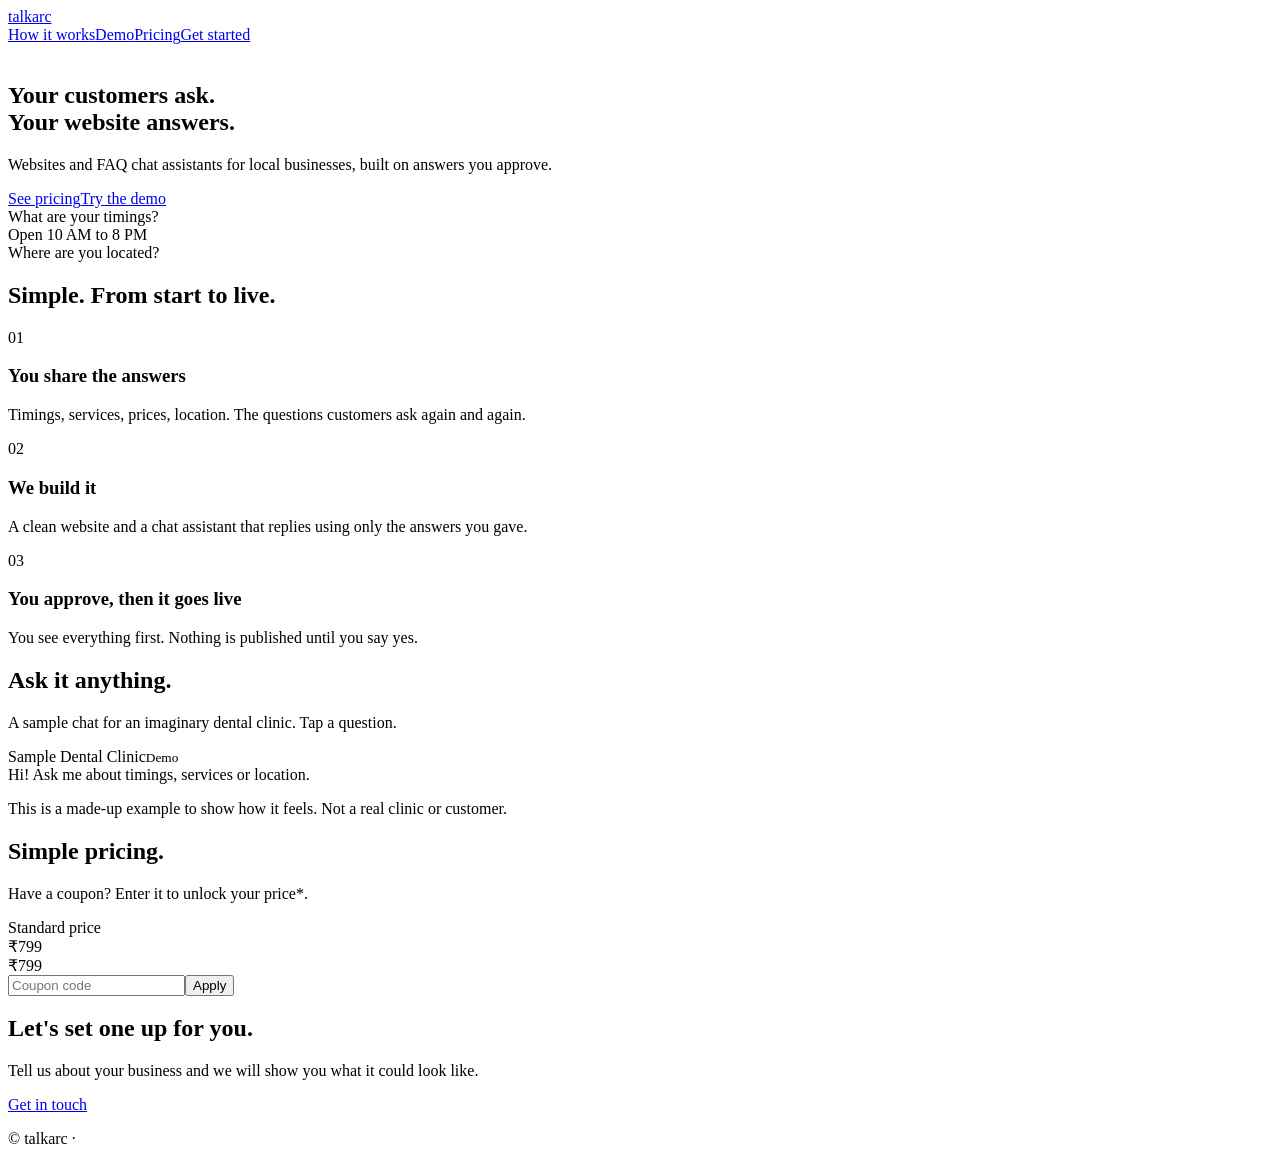
==== 1-index.html @ 936354f1 "Add files via upload" ====
<!doctype html>
<html lang="en"><head>
<meta charset="utf-8"><meta name="viewport" content="width=device-width,initial-scale=1,viewport-fit=cover">
<title>talkarc - Chatbots for local business</title>
<meta name="description" content="Websites and FAQ chat assistants for local businesses, built on answers you approve.">
<meta property="og:title" content="talkarc - Chatbots for local business"><meta property="og:description" content="Websites and FAQ chat assistants built on answers you approve."><meta property="og:image" content="https://ijaipandey.github.io/talkarc/og.png">
<link rel="icon" href="favicon.png"><link rel="apple-touch-icon" href="apple-touch-icon.png">
<link rel="stylesheet" href="style.css"><script src="config.js"></script>
</head><body>
<nav><a class="brand" href="#top"><img src="favicon.png" alt=""><span data-brand>talkarc</span></a>
<div class="links"><a href="#how">How it works</a><a href="#demo">Demo</a><a href="#pricing">Pricing</a><a class="pill" href="#contact">Get started</a></div></nav>
<section class="hero" id="top"><div class="blob b1"></div><div class="blob b2"></div><div class="blob b3"></div><div class="wrap">
<img class="mark" src="icon.png" alt="">
<h1>Your customers ask.<br><span class="grad">Your website answers.</span></h1>
<p class="sub">Websites and FAQ chat assistants for local businesses, built on answers you approve.</p>
<div class="cta"><a class="pill" href="#pricing">See pricing</a><a class="pill ghost" href="#demo">Try the demo</a></div>
<div class="float f1">What are your timings?</div><div class="float f2">Open 10 AM to 8 PM</div><div class="float f3">Where are you located?</div>
</div></section>
<section class="alt" id="how"><div class="wrap fade">
<h2>Simple. From start to live.</h2>
<div class="cards">
<div class="card"><div class="num">01</div><h3>You share the answers</h3><p>Timings, services, prices, location. The questions customers ask again and again.</p></div>
<div class="card"><div class="num">02</div><h3>We build it</h3><p>A clean website and a chat assistant that replies using only the answers you gave.</p></div>
<div class="card"><div class="num">03</div><h3>You approve, then it goes live</h3><p>You see everything first. Nothing is published until you say yes.</p></div>
</div></div></section>
<section id="demo"><div class="wrap fade">
<h2>Ask it anything.</h2>
<p class="sub">A sample chat for an imaginary dental clinic. Tap a question.</p>
<div class="chat"><div class="hd"><img src="favicon.png" alt=""><span>Sample Dental Clinic</span><small>Demo</small></div>
<div class="msgs" id="msgs"><div class="m b">Hi! Ask me about timings, services or location.</div></div>
<div class="qs" id="qs"></div></div>
<p class="note">This is a made-up example to show how it feels. Not a real clinic or customer.</p>
</div></section>
<section class="dark" id="pricing"><div class="wrap fade">
<h2>Simple pricing.</h2>
<p class="sub">Have a coupon? Enter it to unlock your price*.</p>
<div class="price glass"><div class="tag">Standard price</div><div class="was" id="was">&#8377;799</div>
<div class="now" id="now">&#8377;799</div>
<div class="badge" id="pbadge" hidden>Free hosting for the first 10 customers*</div>
<form id="cform" class="coupon"><input id="ccode" placeholder="Coupon code" autocomplete="off" autocapitalize="characters" aria-label="Coupon code"><button class="pill" type="submit">Apply</button></form>
<p class="cmsg" id="cmsg"></p></div>
<p class="note" id="terms"></p>
</div></section>
<section id="contact"><div class="wrap fade">
<h2>Let's set one up for you.</h2>
<p class="sub">Tell us about your business and we will show you what it could look like.</p>
<div class="cta"><a class="pill" id="cta" href="#contact">Get in touch</a></div>
<p class="note" id="cnote"></p>
</div></section>
<footer>© <span id="yr"></span> <span data-brand>talkarc</span> · <span id="tag"></span></footer>
<script>
const S=window.SITE;document.title=S.name+" - "+S.tagline;
document.querySelectorAll("[data-brand]").forEach(e=>e.textContent=S.name);
document.getElementById("tag").textContent=S.tagline;document.getElementById("yr").textContent=new Date().getFullYear();
const c=document.getElementById("cta");
if(S.contactHref){c.href=S.contactHref;c.textContent=S.contactLabel||"Get in touch";c.target="_blank";c.rel="noopener"}else{c.style.display="none";document.getElementById("cnote").textContent="Contact details coming soon."}
const QA=[["What are your timings?","We are open Monday to Saturday, 10 AM to 8 PM. Closed on Sundays."],["What services do you offer?","Check-ups, cleaning, fillings and root canal treatment."],["Where are you located?","Sample address, Navi Mumbai. Parking is available nearby."],["How do I book?","Call the clinic and we will fix a slot for you."]];
const m=document.getElementById("msgs"),q=document.getElementById("qs");
QA.forEach(([a,b])=>{const x=document.createElement("button");x.textContent=a;x.onclick=()=>{add(a,"u");setTimeout(()=>add(b,"b"),450)};q.appendChild(x)});
function add(t,k){const d=document.createElement("div");d.className="m "+k;d.textContent=t;m.appendChild(d)}
const money=n=>"\u20B9"+n;
document.getElementById("terms").textContent=S.terms;
document.getElementById("was").textContent=money(S.price);document.getElementById("now").textContent=money(S.price);
document.getElementById("cform").addEventListener("submit",e=>{e.preventDefault();
const v=document.getElementById("ccode").value.trim().toUpperCase(),msg=document.getElementById("cmsg"),card=document.querySelector(".price");
if(v&&v===S.coupon.toUpperCase()){card.classList.add("applied");document.getElementById("now").textContent=money(S.offerPrice);document.getElementById("pbadge").hidden=false;document.getElementById("was").style.display="block";msg.textContent="Coupon applied.";msg.className="cmsg ok"}
else{msg.textContent="That code does not look right.";msg.className="cmsg bad"}});
const io=new IntersectionObserver(es=>es.forEach(e=>e.isIntersecting&&e.target.classList.add("show")),{threshold:.15});
document.querySelectorAll(".fade").forEach(e=>io.observe(e));
</script></body></html>
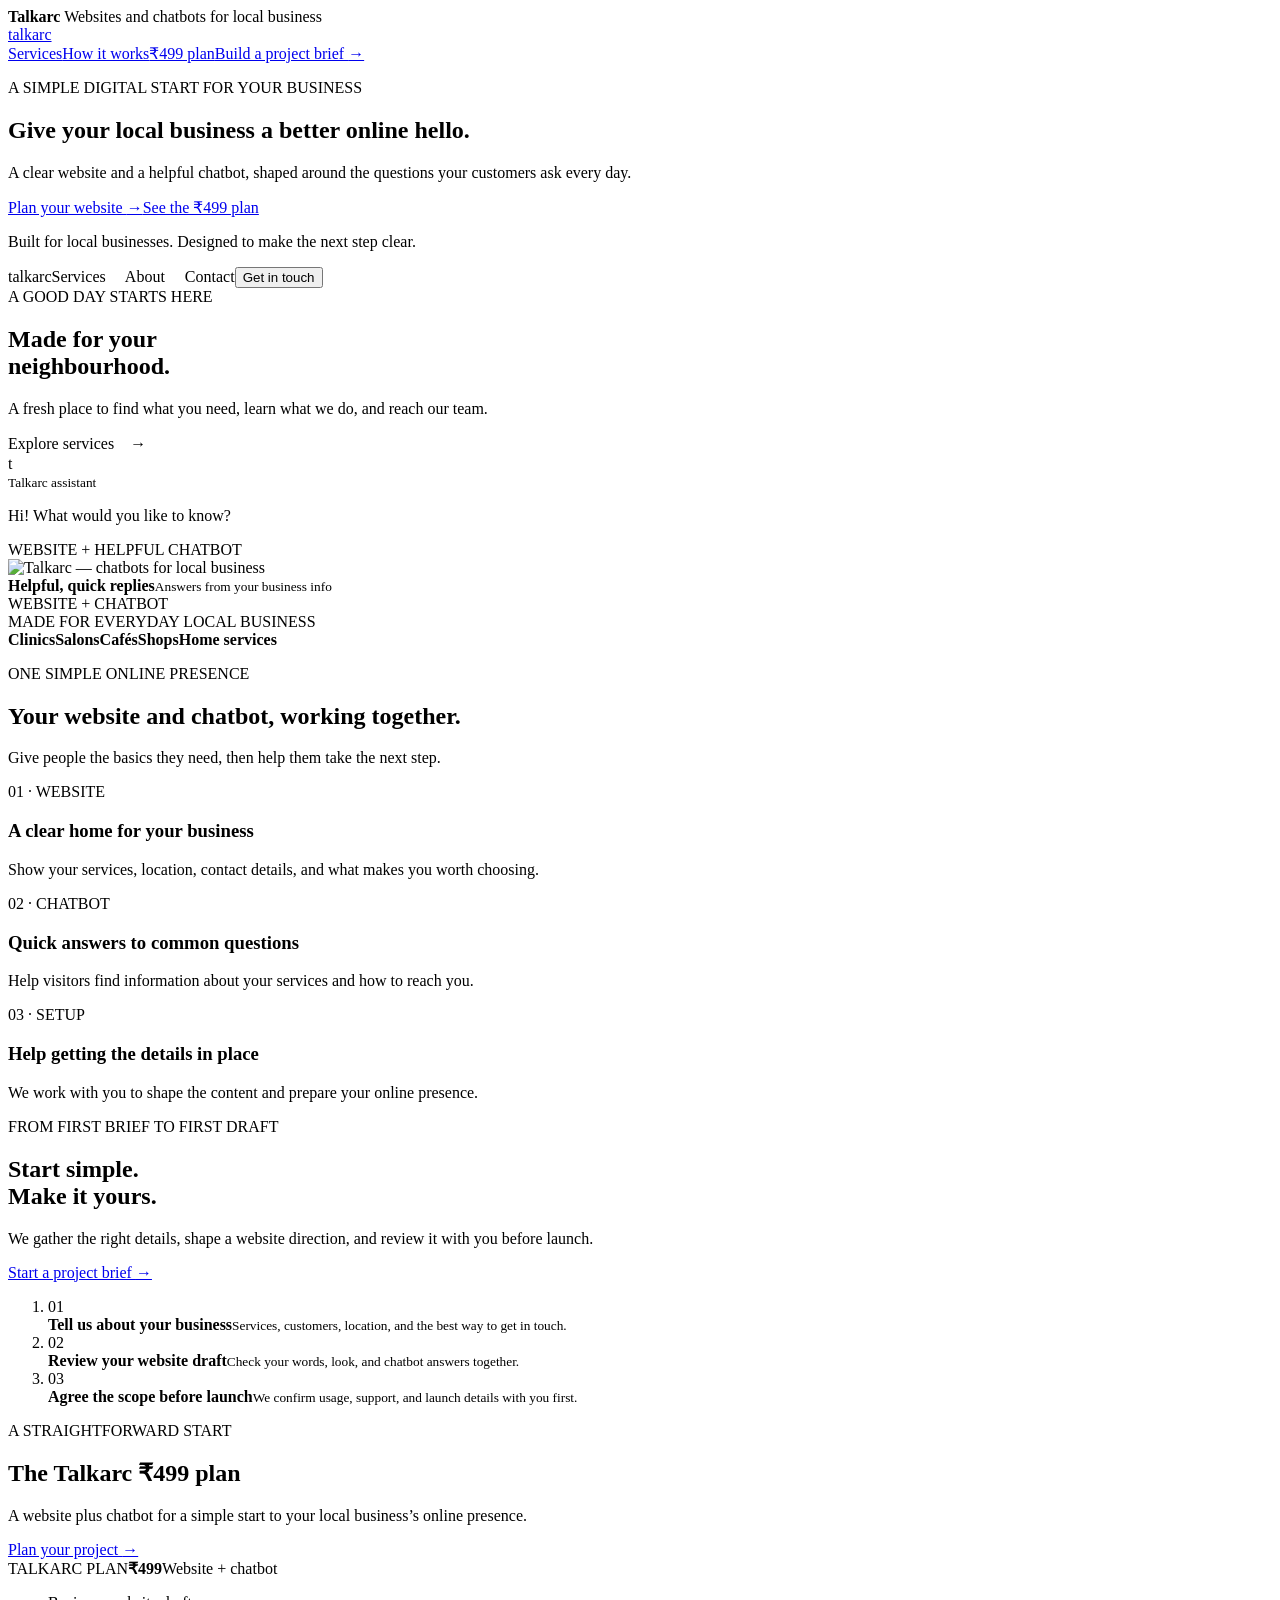
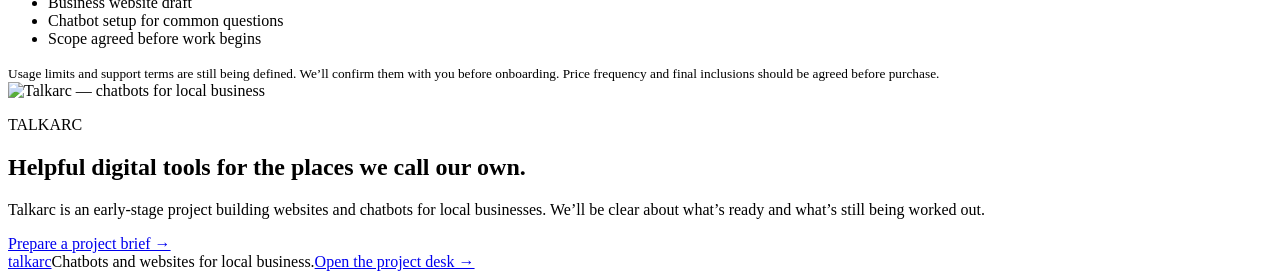
==== commit 834075f7: "Add files via upload" ====
--- a/1-index.html
+++ b/1-index.html
@@ -1,70 +1,11 @@
 <!doctype html>
-<html lang="en"><head>
-<meta charset="utf-8"><meta name="viewport" content="width=device-width,initial-scale=1,viewport-fit=cover">
-<title>talkarc - Chatbots for local business</title>
-<meta name="description" content="Websites and FAQ chat assistants for local businesses, built on answers you approve.">
-<meta property="og:title" content="talkarc - Chatbots for local business"><meta property="og:description" content="Websites and FAQ chat assistants built on answers you approve."><meta property="og:image" content="https://ijaipandey.github.io/talkarc/og.png">
-<link rel="icon" href="favicon.png"><link rel="apple-touch-icon" href="apple-touch-icon.png">
-<link rel="stylesheet" href="style.css"><script src="config.js"></script>
-</head><body>
-<nav><a class="brand" href="#top"><img src="favicon.png" alt=""><span data-brand>talkarc</span></a>
-<div class="links"><a href="#how">How it works</a><a href="#demo">Demo</a><a href="#pricing">Pricing</a><a class="pill" href="#contact">Get started</a></div></nav>
-<section class="hero" id="top"><div class="blob b1"></div><div class="blob b2"></div><div class="blob b3"></div><div class="wrap">
-<img class="mark" src="icon.png" alt="">
-<h1>Your customers ask.<br><span class="grad">Your website answers.</span></h1>
-<p class="sub">Websites and FAQ chat assistants for local businesses, built on answers you approve.</p>
-<div class="cta"><a class="pill" href="#pricing">See pricing</a><a class="pill ghost" href="#demo">Try the demo</a></div>
-<div class="float f1">What are your timings?</div><div class="float f2">Open 10 AM to 8 PM</div><div class="float f3">Where are you located?</div>
-</div></section>
-<section class="alt" id="how"><div class="wrap fade">
-<h2>Simple. From start to live.</h2>
-<div class="cards">
-<div class="card"><div class="num">01</div><h3>You share the answers</h3><p>Timings, services, prices, location. The questions customers ask again and again.</p></div>
-<div class="card"><div class="num">02</div><h3>We build it</h3><p>A clean website and a chat assistant that replies using only the answers you gave.</p></div>
-<div class="card"><div class="num">03</div><h3>You approve, then it goes live</h3><p>You see everything first. Nothing is published until you say yes.</p></div>
-</div></div></section>
-<section id="demo"><div class="wrap fade">
-<h2>Ask it anything.</h2>
-<p class="sub">A sample chat for an imaginary dental clinic. Tap a question.</p>
-<div class="chat"><div class="hd"><img src="favicon.png" alt=""><span>Sample Dental Clinic</span><small>Demo</small></div>
-<div class="msgs" id="msgs"><div class="m b">Hi! Ask me about timings, services or location.</div></div>
-<div class="qs" id="qs"></div></div>
-<p class="note">This is a made-up example to show how it feels. Not a real clinic or customer.</p>
-</div></section>
-<section class="dark" id="pricing"><div class="wrap fade">
-<h2>Simple pricing.</h2>
-<p class="sub">Have a coupon? Enter it to unlock your price*.</p>
-<div class="price glass"><div class="tag">Standard price</div><div class="was" id="was">&#8377;799</div>
-<div class="now" id="now">&#8377;799</div>
-<div class="badge" id="pbadge" hidden>Free hosting for the first 10 customers*</div>
-<form id="cform" class="coupon"><input id="ccode" placeholder="Coupon code" autocomplete="off" autocapitalize="characters" aria-label="Coupon code"><button class="pill" type="submit">Apply</button></form>
-<p class="cmsg" id="cmsg"></p></div>
-<p class="note" id="terms"></p>
-</div></section>
-<section id="contact"><div class="wrap fade">
-<h2>Let's set one up for you.</h2>
-<p class="sub">Tell us about your business and we will show you what it could look like.</p>
-<div class="cta"><a class="pill" id="cta" href="#contact">Get in touch</a></div>
-<p class="note" id="cnote"></p>
-</div></section>
-<footer>© <span id="yr"></span> <span data-brand>talkarc</span> · <span id="tag"></span></footer>
-<script>
-const S=window.SITE;document.title=S.name+" - "+S.tagline;
-document.querySelectorAll("[data-brand]").forEach(e=>e.textContent=S.name);
-document.getElementById("tag").textContent=S.tagline;document.getElementById("yr").textContent=new Date().getFullYear();
-const c=document.getElementById("cta");
-if(S.contactHref){c.href=S.contactHref;c.textContent=S.contactLabel||"Get in touch";c.target="_blank";c.rel="noopener"}else{c.style.display="none";document.getElementById("cnote").textContent="Contact details coming soon."}
-const QA=[["What are your timings?","We are open Monday to Saturday, 10 AM to 8 PM. Closed on Sundays."],["What services do you offer?","Check-ups, cleaning, fillings and root canal treatment."],["Where are you located?","Sample address, Navi Mumbai. Parking is available nearby."],["How do I book?","Call the clinic and we will fix a slot for you."]];
-const m=document.getElementById("msgs"),q=document.getElementById("qs");
-QA.forEach(([a,b])=>{const x=document.createElement("button");x.textContent=a;x.onclick=()=>{add(a,"u");setTimeout(()=>add(b,"b"),450)};q.appendChild(x)});
-function add(t,k){const d=document.createElement("div");d.className="m "+k;d.textContent=t;m.appendChild(d)}
-const money=n=>"\u20B9"+n;
-document.getElementById("terms").textContent=S.terms;
-document.getElementById("was").textContent=money(S.price);document.getElementById("now").textContent=money(S.price);
-document.getElementById("cform").addEventListener("submit",e=>{e.preventDefault();
-const v=document.getElementById("ccode").value.trim().toUpperCase(),msg=document.getElementById("cmsg"),card=document.querySelector(".price");
-if(v&&v===S.coupon.toUpperCase()){card.classList.add("applied");document.getElementById("now").textContent=money(S.offerPrice);document.getElementById("pbadge").hidden=false;document.getElementById("was").style.display="block";msg.textContent="Coupon applied.";msg.className="cmsg ok"}
-else{msg.textContent="That code does not look right.";msg.className="cmsg bad"}});
-const io=new IntersectionObserver(es=>es.forEach(e=>e.isIntersecting&&e.target.classList.add("show")),{threshold:.15});
-document.querySelectorAll(".fade").forEach(e=>io.observe(e));
-</script></body></html>
+<html lang="en"><head><meta charset="utf-8"><meta name="viewport" content="width=device-width,initial-scale=1"><title>Talkarc — Websites and chatbots for local business</title><meta name="description" content="Simple websites and helpful chatbots for local businesses. Explore the Talkarc ₹499 plan and start a project brief."><link rel="icon" href="assets/talkarc-logo.png" type="image/png"><link rel="stylesheet" href="assets/creative.css"><link rel="stylesheet" href="assets/agency.css"><link rel="stylesheet" href="assets/talkarc.css"><link rel="stylesheet" href="assets/talkarc-3d.css"></head>
+<body class="agency-site talkarc-site"><div class="agency-preview-note"><strong>Talkarc</strong><span> Websites and chatbots for local business</span></div>
+<header class="agency-nav"><a class="talkarc-brand" href="/"><span class="talkarc-icon" aria-hidden="true"></span><span>talk<span>arc</span></span></a><nav><a href="#services">Services</a><a href="#how">How it works</a><a href="#plan">₹499 plan</a><a class="agency-nav-cta" href="agency.html">Build a project brief <span>→</span></a></nav></header>
+<main><section class="agency-hero talkarc-hero"><div class="agency-hero-copy" data-reveal><p class="eyebrow">A SIMPLE DIGITAL START FOR YOUR BUSINESS</p><h1>Give your local business a <span>better online hello.</span></h1><p class="agency-lead">A clear website and a helpful chatbot, shaped around the questions your customers ask every day.</p><div class="agency-actions"><a class="button-primary" href="agency.html">Plan your website <span>→</span></a><a class="button-quiet" href="#plan">See the ₹499 plan</a></div><p class="agency-honesty">Built for local businesses. Designed to make the next step clear.</p></div><div class="talkarc-hero-art" data-tilt-stage><span class="depth-disc disc-one" aria-hidden="true"></span><span class="depth-disc disc-two" aria-hidden="true"></span><span class="depth-ring" aria-hidden="true"></span><div class="hero-business-card" data-tilt><div class="hero-card-head"><span class="mini-brand">talk<span>arc</span></span><span class="hero-menu">Services　 About　 Contact</span><button>Get in touch</button></div><span class="hero-card-kicker">A GOOD DAY STARTS HERE</span><h2>Made for your<br>neighbourhood.</h2><p>A fresh place to find what you need, learn what we do, and reach our team.</p><a>Explore services　→</a><div class="sample-chat"><div class="chat-avatar">t</div><div><small>Talkarc assistant</small><p>Hi! What would you like to know?</p></div></div><span class="hero-card-caption">WEBSITE + HELPFUL CHATBOT</span></div><div class="talkarc-full-lockup" data-tilt><img src="assets/talkarc-logo.png" alt="Talkarc — chatbots for local business"></div><div class="floating-reply" aria-hidden="true"><span class="reply-glow"></span><b>Helpful, quick replies</b><small>Answers from your business info</small></div><div class="hero-depth-label" aria-hidden="true">WEBSITE <span>+</span> CHATBOT</div></div></section>
+<section class="agency-proof talkarc-categories"><span>MADE FOR EVERYDAY LOCAL BUSINESS</span><div><b>Clinics</b><b>Salons</b><b>Cafés</b><b>Shops</b><b>Home services</b></div></section>
+<section class="agency-services" id="services"><div class="agency-section-head" data-reveal><p class="eyebrow">ONE SIMPLE ONLINE PRESENCE</p><h2>Your website and chatbot, working together.</h2><p>Give people the basics they need, then help them take the next step.</p></div><div class="agency-service-grid talkarc-service-grid"><article data-reveal><span class="service-number">01 · WEBSITE</span><h3>A clear home for your business</h3><p>Show your services, location, contact details, and what makes you worth choosing.</p></article><article data-reveal><span class="service-number">02 · CHATBOT</span><h3>Quick answers to common questions</h3><p>Help visitors find information about your services and how to reach you.</p></article><article data-reveal><span class="service-number">03 · SETUP</span><h3>Help getting the details in place</h3><p>We work with you to shape the content and prepare your online presence.</p></article></div></section>
+<section class="agency-process talkarc-process" id="how"><div data-reveal><p class="eyebrow">FROM FIRST BRIEF TO FIRST DRAFT</p><h2>Start simple.<br>Make it yours.</h2><p>We gather the right details, shape a website direction, and review it with you before launch.</p><a class="button-primary" href="agency.html">Start a project brief <span>→</span></a></div><ol><li data-reveal><span>01</span><div><b>Tell us about your business</b><small>Services, customers, location, and the best way to get in touch.</small></div></li><li data-reveal><span>02</span><div><b>Review your website draft</b><small>Check your words, look, and chatbot answers together.</small></div></li><li data-reveal><span>03</span><div><b>Agree the scope before launch</b><small>We confirm usage, support, and launch details with you first.</small></div></li></ol></section>
+<section class="talkarc-plan" id="plan"><div data-reveal><p class="eyebrow">A STRAIGHTFORWARD START</p><h2>The Talkarc ₹499 plan</h2><p>A website plus chatbot for a simple start to your local business’s online presence.</p><a class="button-primary" href="agency.html">Plan your project <span>→</span></a></div><div class="plan-card" data-reveal><span class="plan-label">TALKARC PLAN</span><strong>₹499</strong><span class="plan-desc">Website + chatbot</span><ul><li>Business website draft</li><li>Chatbot setup for common questions</li><li>Scope agreed before work begins</li></ul><small>Usage limits and support terms are still being defined. We’ll confirm them with you before onboarding. Price frequency and final inclusions should be agreed before purchase.</small></div></section>
+<section class="talkarc-about" data-reveal><div class="talkarc-logo-large"><img src="assets/talkarc-logo.png" alt="Talkarc — chatbots for local business"></div><div><p class="eyebrow">TALKARC</p><h2>Helpful digital tools for the places we call our own.</h2><p>Talkarc is an early-stage project building websites and chatbots for local businesses. We’ll be clear about what’s ready and what’s still being worked out.</p><a href="agency.html">Prepare a project brief →</a></div></section>
+</main><footer class="agency-footer talkarc-footer"><a class="talkarc-brand" href="/"><span class="talkarc-icon" aria-hidden="true"></span><span>talk<span>arc</span></span></a><span>Chatbots and websites for local business.</span><a href="agency.html">Open the project desk →</a></footer><script src="assets/talkarc-3d.js"></script></body></html>
